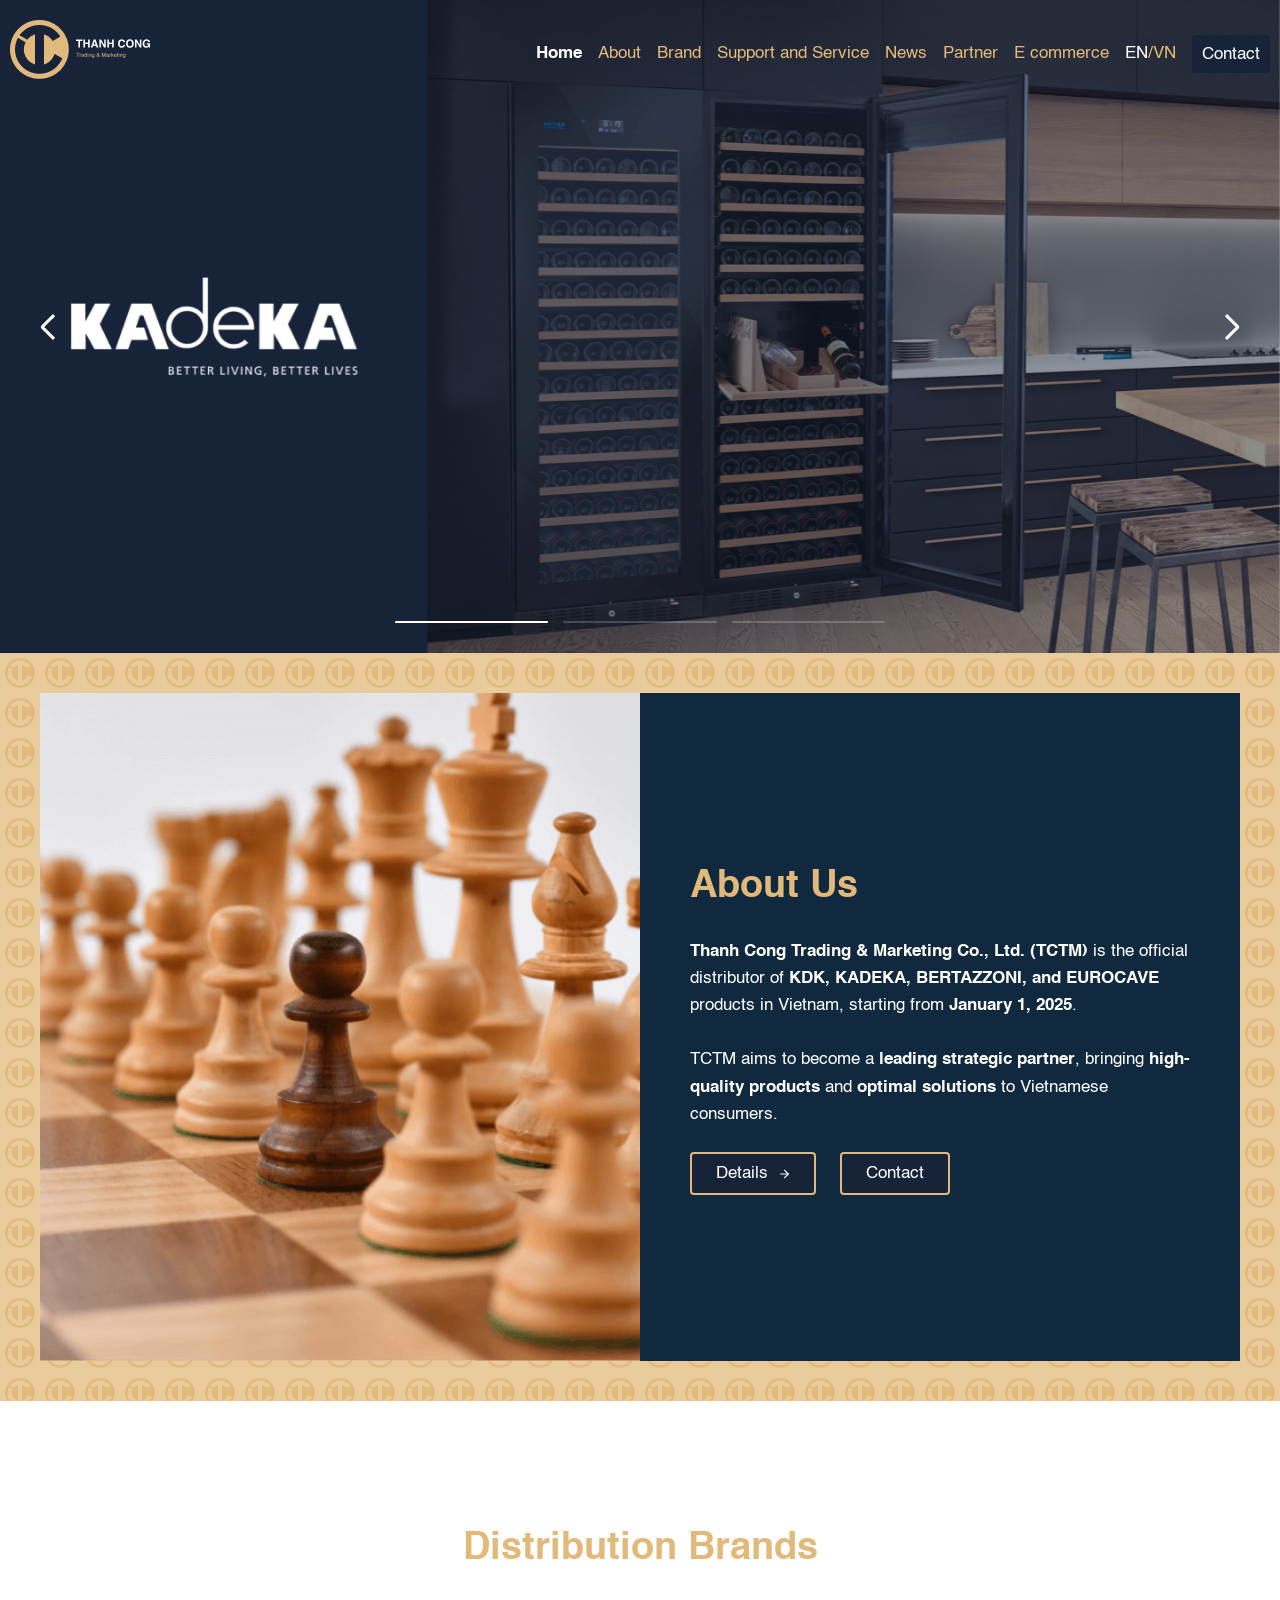
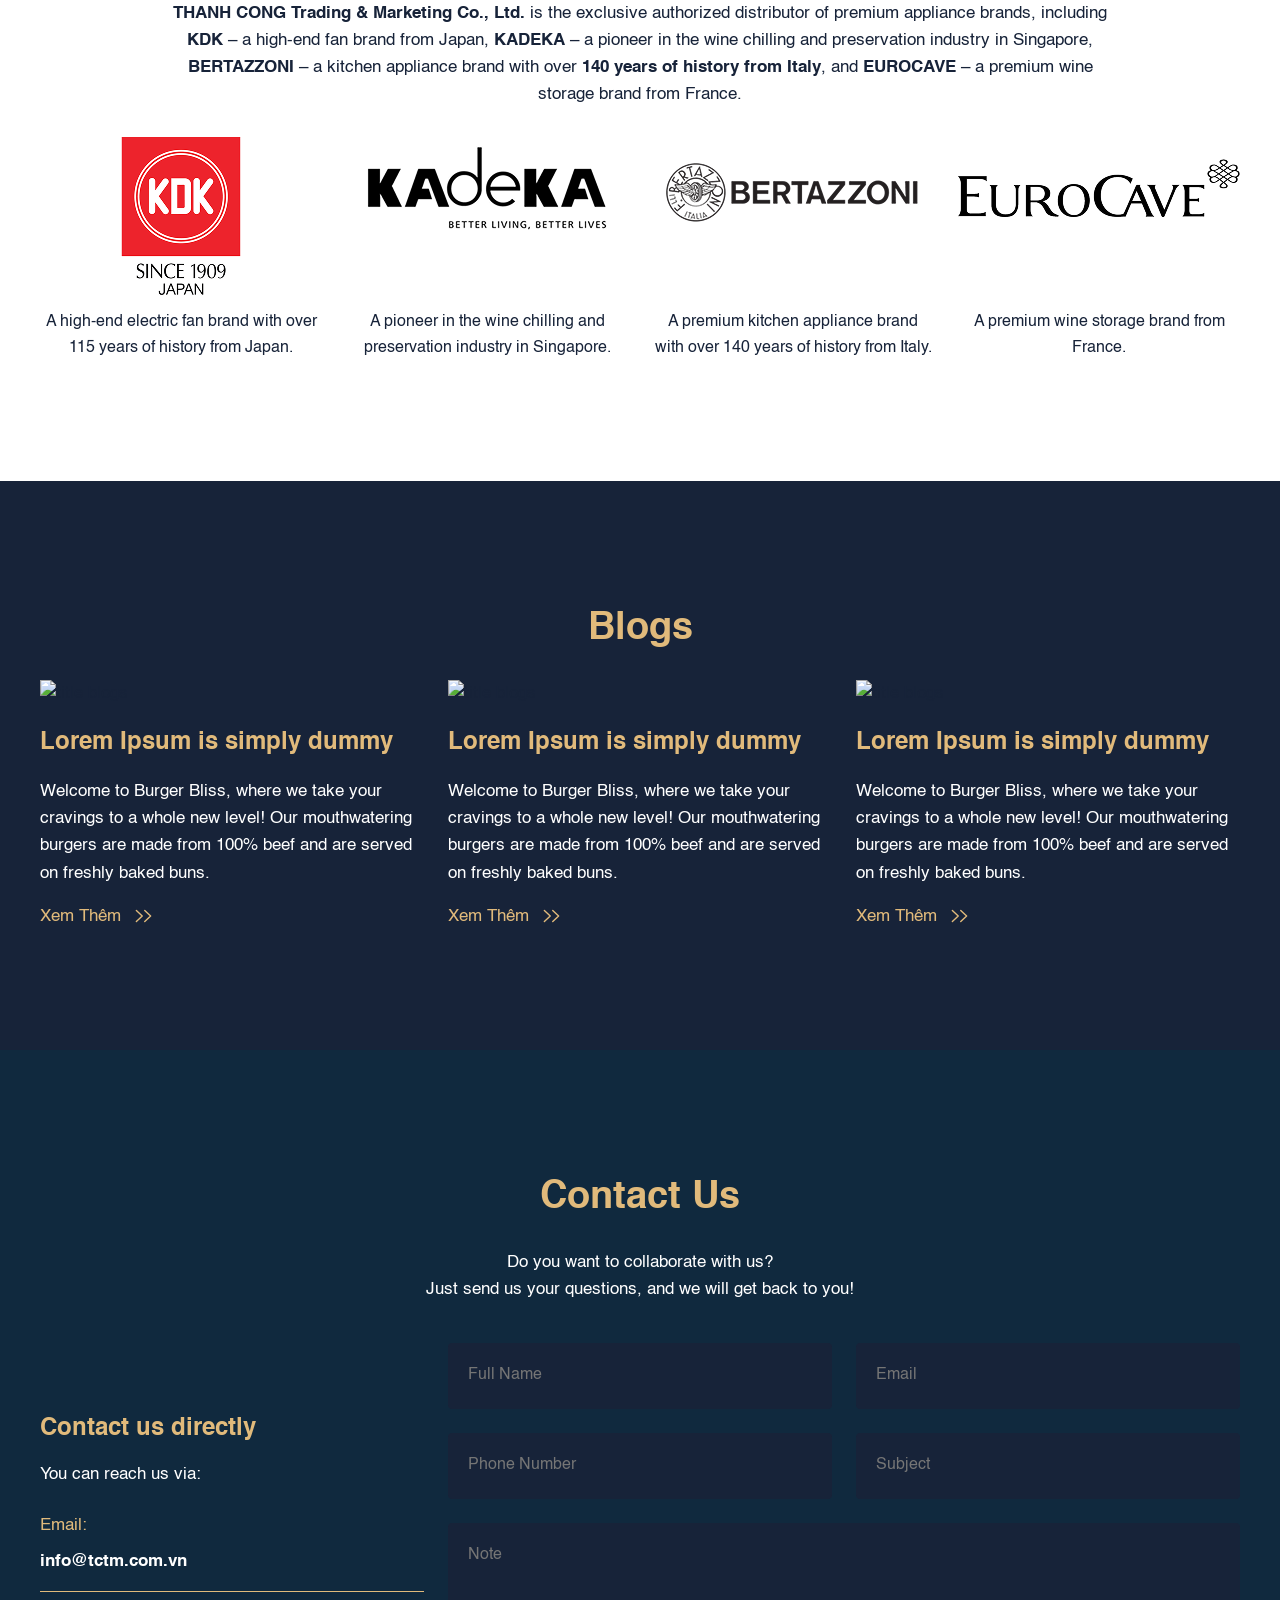
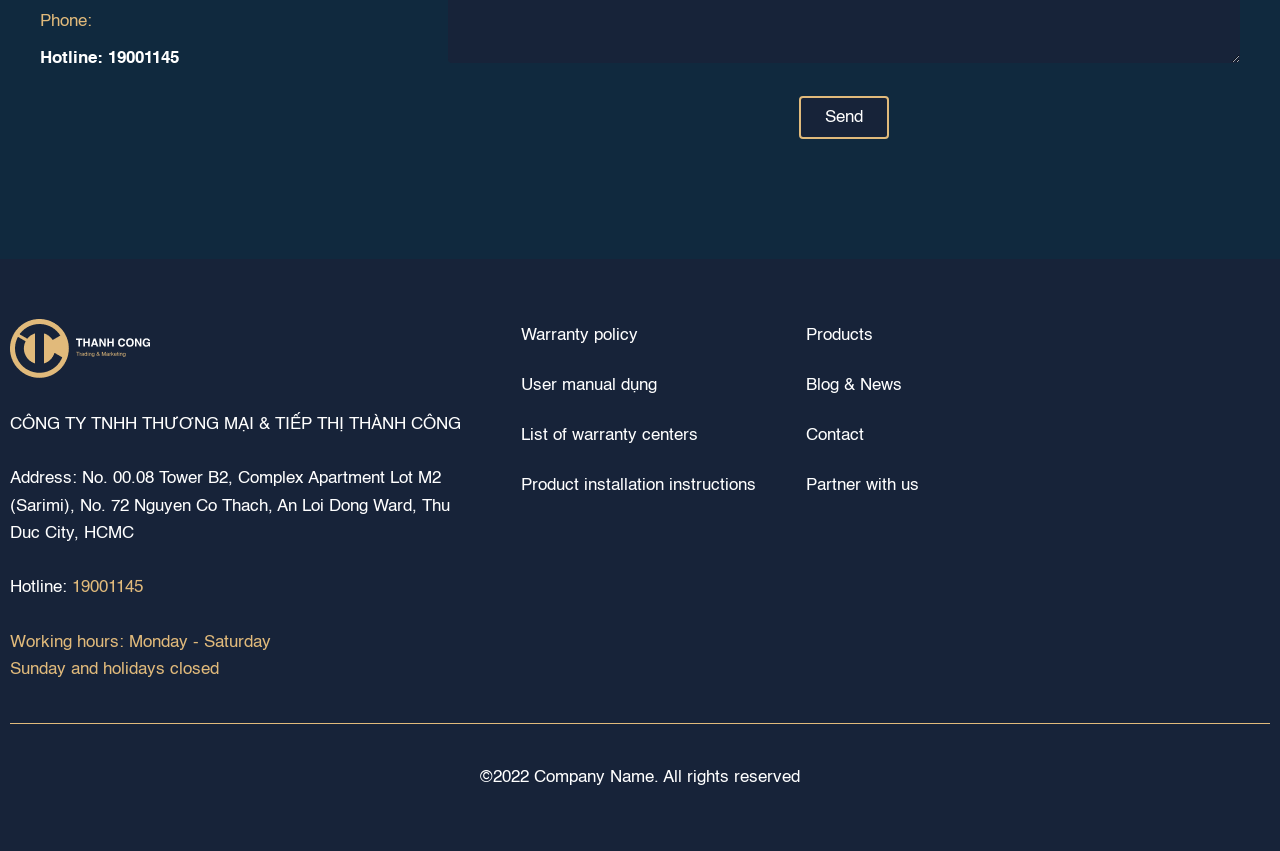
==== en/index.html @ 473795c8 "update html en" ====
<!DOCTYPE html>
<html lang="vi">

<head>
  <meta charset="UTF-8">
  <meta name="viewport" content="width=device-width, initial-scale=1.0">
  <title>Document</title>

  <!-- Favicon -->
  <link rel="apple-touch-icon" sizes="180x180" href="./assets/imgs/favicon/apple-touch-icon.png">
  <link rel="icon" type="image/png" sizes="32x32" href="./assets/imgs/favicon/favicon-32x32.png">
  <link rel="icon" type="image/png" sizes="16x16" href="./assets/imgs/favicon/favicon-16x16.png">
  <link rel="icon" href="./favicon.ico" type="image/x-icon">

  <!-- CSS -->
  <link rel="stylesheet" href="/assets/venders/css/slick.css">
  <link rel="stylesheet" href="/assets/venders/css/slick-theme.css">
  <link rel="stylesheet" href="/assets/css/style.css">
</head>

<body>
  <header class="c-header js-header">
    <div class="c-header__container">
      <div class="c-header__logo">
        <a href="#">
          <img src="/assets/imgs/logo-capital.png" alt="logo capital">
        </a>
      </div>
      <nav class="c-header__nav js-menu-header">

        <ul>
          <li class="active-page"><a href="/en/">Home</a></li>
          <li><a href="/en/about">About</a></li>
          <li><a href="/en/brand">Brand</a></li>
          <li><a href="/en/support-and-service">Support and Service</a></li>
          <li><a href="/en/news">News</a></li>
          <li><a href="/en/partner">Partner</a></li>
          <li><a href="/en/e-commerce">E commerce</a></li>
          <li class="c-header__sub-menu-flag">
            <a href="#" class="c-header__btn03 js-show-menu-flag"><span>EN</span>/VN</a>
            <ul>
              <li>
                <a href="" class="js-hide-menu-flag">
                  <img src="/assets/imgs/flag-vn.jpg" alt="flag Viet Nam">
                  <span>Việt Nam</span>
                </a>
              </li>
              <li>
                <span class="js-hide-menu-flag">
                  <img src="/assets/imgs/flag-en.jpg" alt="flag Viet Nam">
                  <span>English</span>
                </span>
              </li>
            </ul>
          </li>
          <li><a href="/en/contact" class="c-header__btn01">Contact</a></li>
        </ul>
      </nav>
      <a href="#" class="c-header__btn02 js-btn-show-menu">button</a>
    </div>
  </header>

  <main>

    <div class="c-mv">
      <div class="c-mv__slider js-slider-mv">
        <div>
          <a href="https://vn.bertazzoni.com/" target="_blank">
            <picture>
              <source media="(min-width: 768px)" srcset="/assets/imgs/img-mv-01.png">
              <img src="/assets/imgs/img-mv-01-sp.png" alt="img mv 01">
            </picture>
          </a>
        </div>
        <div>
          <a href="https://capitalmktgcomvn990.mbws.vn/" target="_blank">
            <picture>
              <source media="(min-width: 768px)" srcset="/assets/imgs/img-mv-02.png">
              <img src="/assets/imgs/img-mv-02-sp.png" alt="img mv 02">
            </picture>
          </a>
        </div>
        <div>
          <a href="https://capitalmktgcomvn702.mbws.vn/" target="_blank">
            <picture>
              <source media="(min-width: 768px)" srcset="/assets/imgs/img-mv-03.png">
              <img src="/assets/imgs/img-mv-03-sp.png" alt="img mv 03">
            </picture>
          </a>
        </div>
      </div>
    </div>

    <section class="c-about">
      <div class="l-container">
        <div class="c-about__inner">
          <div class="c-about__left">
            <img src="/assets/imgs/img-about-01.png" alt="About Us">
          </div>
          <div class="c-about__right">
            <h1 class="c-title__01">About Us</h1>
            <p class="c-desc__01 c-about__desc">
              <strong>Thanh Cong Trading & Marketing Co., Ltd. (TCTM)</strong> is the official distributor of
              <strong>KDK, KADEKA, BERTAZZONI, and EUROCAVE</strong> products in Vietnam, starting from <strong>January
                1, 2025</strong>.
              <br><br>
              TCTM aims to become a <strong>leading strategic partner</strong>, bringing <strong>high-quality
                products</strong> and <strong>optimal solutions</strong> to Vietnamese consumers.
            </p>
            <div class="c-btn__group01">
              <a href="/en/about" class="c-btn__01 is-icon">Details</a>
              <a href="#contact" class="c-btn__01">Contact</a>
            </div>
          </div>
        </div>
      </div>
    </section>

    <section class="c-partner">
      <div class="l-container">
        <div class="c-text--align-center01">
          <h2 class="c-title__01">Distribution Brands</h2>
          <p class="c-desc__01">
            <strong>THANH CONG Trading & Marketing Co., Ltd.</strong> is the exclusive authorized distributor of premium
            appliance brands, including <strong>KDK</strong> – a high-end fan brand from Japan, <strong>KADEKA</strong>
            – a pioneer in the wine chilling and preservation industry in Singapore, <strong>BERTAZZONI</strong> – a
            kitchen appliance brand with over <strong>140 years of history from Italy</strong>, and
            <strong>EUROCAVE</strong> – a premium wine storage brand from France.
          </p>
        </div>
        <div class="c-partner__inner">
          <div class="c-partner__item">
            <img src="/assets/imgs/logo-kdk.png" alt="logo kdk">
            <h3 class="c-partner__desc-en">A high-end electric fan brand with over 115 years of history from Japan.</h3>
          </div>
          <div class="c-partner__item">
            <img src="/assets/imgs/logo-kadeka.png" alt="logo kadeka">
            <h3 class="c-partner__desc-en">A pioneer in the wine chilling and preservation industry in Singapore.</h3>
          </div>
          <div class="c-partner__item">
            <img src="/assets/imgs/logo-bertazzoni.png" alt="logo bertazzoni">
            <h3 class="c-partner__desc-en">A premium kitchen appliance brand with over 140 years of history from Italy.
            </h3>
          </div>
          <div class="c-partner__item">
            <img src="/assets/imgs/logo-eurocave.png" alt="logo eurocave">
            <h3 class="c-partner__desc-en">A premium wine storage brand from France.</h3>
          </div>
        </div>
      </div>
    </section>

    <section class="c-blogs" id="blogs">
      <div class="l-container">
        <div class="c-text--align-center01">
          <h2 class="c-title__01">Blogs</h2>
        </div>
        <div class="c-blogs__inner">
          <div class="c-blogs__item">
            <div class="c-blogs__img">
              <a href="#">
                <img
                  src="https://fastly.picsum.photos/id/1/5000/3333.jpg?hmac=Asv2DU3rA_5D1xSe22xZK47WEAN0wjWeFOhzd13ujW4"
                  alt="title blogs" loading="lazy">
              </a>
            </div>
            <div class="c-blogs__contents">
              <a href="#">
                <h3 class="c-title__02 c-blogs__title">Lorem Ipsum is simply dummy</h3>
              </a>
              <p class="c-blogs__desc">
                Welcome to Burger Bliss, where we take your cravings to a whole new level! Our mouthwatering burgers are
                made from 100% beef and are served on freshly baked buns.
              </p>
              <a href="#" class="c-blogs__link">Xem Thêm</a>
            </div>
          </div>
          <div class="c-blogs__item">
            <div class="c-blogs__img">
              <a href="#">
                <img
                  src="https://fastly.picsum.photos/id/1/5000/3333.jpg?hmac=Asv2DU3rA_5D1xSe22xZK47WEAN0wjWeFOhzd13ujW4"
                  alt="title blogs" loading="lazy">
              </a>
            </div>
            <div class="c-blogs__contents">
              <a href="#">
                <h3 class="c-title__02 c-blogs__title">Lorem Ipsum is simply dummy</h3>
              </a>
              <p class="c-blogs__desc">
                Welcome to Burger Bliss, where we take your cravings to a whole new level! Our mouthwatering burgers are
                made from 100% beef and are served on freshly baked buns.
              </p>
              <a href="#" class="c-blogs__link">Xem Thêm</a>
            </div>
          </div>
          <div class="c-blogs__item">
            <div class="c-blogs__img">
              <a href="#">
                <img
                  src="https://fastly.picsum.photos/id/1/5000/3333.jpg?hmac=Asv2DU3rA_5D1xSe22xZK47WEAN0wjWeFOhzd13ujW4"
                  alt="title blogs" loading="lazy">
              </a>
            </div>
            <div class="c-blogs__contents">
              <a href="#">
                <h3 class="c-title__02 c-blogs__title">Lorem Ipsum is simply dummy</h3>
              </a>
              <p class="c-blogs__desc">
                Welcome to Burger Bliss, where we take your cravings to a whole new level! Our mouthwatering burgers are
                made from 100% beef and are served on freshly baked buns.
              </p>
              <a href="#" class="c-blogs__link">Xem Thêm</a>
            </div>
          </div>
        </div>
      </div>
    </section>

    <section class="c-contact" id="contact">
      <div class="l-container">
        <div class="c-text--align-center01">
          <h2 class="c-title__01">Contact Us</h2>
          <p class="c-desc__01 c-text__white01">
            Do you want to collaborate with us?<br>
            Just send us your questions, and we will get back to you!
          </p>
        </div>
        <div class="c-contact__inner">
          <div class="c-contact__item">
            <h3 class="c-title__02 c-contact__title02">Contact us directly</h3>
            <p class="c-text__white01">
              You can reach us via:
            </p>
            <div class="c-contact__box01">
              <div class="c-contact__item02">
                <p class="c-contact__title03">Email:</p>
                <p><a href="mailto:info@tctm.com.vn" class="c-contact__link01">info@tctm.com.vn</a></p>
              </div>
              <div class="c-contact__item02">
                <p class="c-contact__title03">Phone:</p>
                <p><a href="tel:19001145" class="c-contact__link01">Hotline: 19001145</a></p>
              </div>
            </div>
          </div>
          <div class="c-contact__item">
            <div class="c-contact__form01">
              <form action="#" method="post">
                <div class="c-contact__group01">
                  <div class="c-contact__box02">
                    <input type="text" name="name" placeholder="Full Name">
                  </div>
                  <div class="c-contact__box02">
                    <input type="email" name="email" placeholder="Email">
                  </div>
                </div>
                <div class="c-contact__group01">
                  <div class="c-contact__box02">
                    <input type="text" name="phone" placeholder="Phone Number">
                  </div>
                  <div class="c-contact__box02">
                    <input type="text" name="title" placeholder="Subject">
                  </div>
                </div>
                <div class="c-contact__box02">
                  <textarea name="message" placeholder="Note"></textarea>
                </div>
                <div class="c-contact__box03">
                  <button type="submit" class="c-btn__01">Send</button>
                </div>
              </form>
            </div>
          </div>
        </div>
      </div>
    </section>

  </main>

  <footer class="c-footer">
    <div class="c-footer__container">
      <div class="c-footer__group01">
        <div class="c-footer__item01">
          <a href="/">
            <img src="/assets/imgs/logo-capital.png" alt="logo capital">
          </a>
          <p class="c-footer__text01">
            CÔNG TY TNHH THƯƠNG MẠI & TIẾP THỊ THÀNH CÔNG<br>
            <br>
            Address: No. 00.08 Tower B2, Complex Apartment Lot M2 (Sarimi), No. 72 Nguyen Co Thach, An Loi Dong Ward,
            Thu Duc City, HCMC<br>
            <br>
            Hotline: <a href="tel:19001145" class="c-text__yellow01">19001145</a><br>
            <br>
            <span class="c-text__yellow01">
              Working hours: Monday - Saturday<br>
              Sunday and holidays closed
            </span>
          </p>
        </div>
        <div class="c-footer__item c-footer__menu">
          <ul>
            <li><a href="/en/#">Warranty policy</a></li>
            <li><a href="/en/#">User manual dụng</a></li>
            <li><a href="/en/#">List of warranty centers</a></li>
            <li><a href="/en/#">Product installation instructions</a></li>
          </ul>
        </div>
        <div class="c-footer__item c-footer__menu">
          <ul>
            <li><a href="/en/product">Products</a></li>
            <li><a href="/en/news">Blog & News</a></li>
            <li><a href="/en/contact">Contact</a></li>
            <li><a href="/en/#">Partner with us</a></li>
          </ul>
        </div>
        <div class="c-footer__item">
          <iframe
            src="https://www.google.com/maps/embed?pb=!1m14!1m8!1m3!1d3919.525718298502!2d106.7242792!3d10.7709886!3m2!1i1024!2i768!4f13.1!3m3!1m2!1s0x317525f607ffc9c5%3A0x397b3d9e65ee1bbe!2sChung%20c%C6%B0%20Sarimi!5e0!3m2!1svi!2s!4v1741539284699!5m2!1svi!2s"
            width="348" height="296" style="border:0;" allowfullscreen="" loading="lazy"
            referrerpolicy="no-referrer-when-downgrade"></iframe>
        </div>
      </div>
      <div class="c-footer__group02">
        ©2022 Company Name. All rights reserved
      </div>
    </div>
  </footer>
  <!-- 
  <div class="c-popup js-popup">
    <div class="c-popup__inner">
      <img class="js-img-popup-01" src="/assets/imgs/img-popup-01.png" alt="img popup">
      <img class="js-img-popup-02" src="/assets/imgs/img-popup-02.png" alt="img popup" style="display: none;">
      <button class="c-popup__close js-btn-close-popup">close</button>
    </div>
    <div class="c-popup__select">
      <div class="c-popup__flag js-popup-show-menu">
        <img class="js-img-popup-01" src="/assets/imgs/flag-vn.jpg" alt="flag vn">
        <img class="js-img-popup-02" src="/assets/imgs/flag-en.jpg" alt="flag en" style="display: none;">
      </div>
      <ul>
        <li>
          <a href="#" data-flag="popup-01" class="js-popup-select-menu">
            <img src="/assets/imgs/flag-vn.jpg" alt="flag vn">
          </a>
        </li>
        <li>
          <a href="#" data-flag="popup-02" class="js-popup-select-menu">
            <img src="/assets/imgs/flag-en.jpg" alt="flag en">
          </a>
        </li>
      </ul>
    </div>
  </div> -->

  <!-- JS -->
  <script src="https://code.jquery.com/jquery-3.7.1.min.js"></script>
  <script src="/assets/venders/js/slick.min.js"></script>
  <script src="/assets/js/main.js"></script>
</body>

</html>
---- assets/css/style.css ----
html{box-sizing:border-box;word-break:normal;tab-size:4}*,::before,::after{background-repeat:no-repeat;box-sizing:inherit}*{padding:0;margin:0}details,main{display:block}a{background-color:transparent;text-decoration:none;transition:opacity .3s ease-in-out;color:inherit}a:hover,a:active{outline-width:0}b,strong{font-weight:bolder}ul,ol{margin-left:20px;margin-bottom:30px}ul li,ol li{line-height:2}input{border-radius:0}[type=search]::-webkit-search-decoration{-webkit-appearance:none}textarea{overflow:auto;resize:vertical}button,input,optgroup,select,textarea{font:inherit}optgroup{font-weight:bold}button{overflow:visible}button,select{text-transform:none}button,input,select,textarea{background-color:transparent;border-style:none}a:focus,button:focus,input:focus,select:focus,textarea:focus{outline-width:0}img{max-width:100%}html{font-family:"Helvetica",sans-serif;font-size:62.5%;font-weight:400;line-height:1.6}body{font-size:1.7rem;color:#172339}@font-face{font-family:"Helvetica";src:url("/assets/fonts/Helvetica.ttf") format("truetype");font-weight:normal;font-style:normal}@font-face{font-family:"Helvetica";src:url("/assets/fonts/Helvetica-Bold.ttf") format("truetype");font-weight:bold;font-style:normal}@font-face{font-family:"Helvetica";src:url("/assets/fonts/Helvetica-BoldOblique.ttf") format("truetype");font-weight:bold;font-style:italic}@font-face{font-family:"Helvetica Compressed";src:url("/assets/fonts/helvetica-compressed.otf") format("opentype");font-weight:normal;font-style:normal}@font-face{font-family:"Helvetica";src:url("/assets/fonts/helvetica-light.ttf") format("truetype");font-weight:300;font-style:normal}@font-face{font-family:"Helvetica";src:url("/assets/fonts/Helvetica-Oblique.ttf") format("truetype");font-weight:normal;font-style:italic}@font-face{font-family:"Helvetica Rounded";src:url("/assets/fonts/helvetica-rounded-bold.otf") format("opentype");font-weight:bold;font-style:normal}.c-title__01{font-family:"Helvetica";font-weight:700;font-size:clamp(2.6rem,3vw,4.8rem);line-height:55px;color:#e1ba7b;text-transform:capitalize;margin-bottom:24px}@media screen and (max-width: 767px){.c-title__01{line-height:1.6}}.c-title__02{font-weight:700;font-size:24px;line-height:1.6}.c-desc__01{font-family:"Helvetica";font-weight:400;font-size:17px;line-height:1.6;margin-bottom:24px}.c-text--align-center01{text-align:center;max-width:940px;margin-inline:auto}.c-text__white01{color:#fff}.c-text__yellow01{color:#e1ba7b}.l-container{width:100%;max-width:1220px;margin-inline:auto;padding:0 10px}.c-header{position:fixed;top:0;left:0;width:100%;z-index:1000}.c-header::before{content:"";position:absolute;inset:0;background-color:transparent;z-index:0}.c-header.is-fixed::before{background-color:#1723392e;backdrop-filter:blur(20px)}.c-header__container{position:relative;display:flex;justify-content:space-between;align-items:center;gap:20px;max-width:1440px;margin-inline:auto;padding:20px 10px}@media screen and (max-width: 767px){.c-header__container{padding:10px}}@media screen and (max-width: 767px){.c-header__nav{position:absolute;top:0;left:0;width:100%;height:100vh;transform:translateX(100%);background-color:#172339;transition:transform .3s ease-in-out}}.c-header__nav.is-active{transform:translateX(0)}.c-header__nav ul{display:flex;align-items:center;gap:16px;list-style:none;margin:0}@media screen and (max-width: 767px){.c-header__nav ul{flex-direction:column;padding:40px 10px;height:100%}}.c-header__nav a{color:#e1ba7b;font-family:"Helvetica",sans-serif;font-size:17px;line-height:1.6;text-decoration:none}.c-header__nav li{position:relative}.c-header__nav li.active-page a{color:#fff;font-weight:700}.c-header__btn01{display:flex;align-items:center;min-height:38px;background-color:#172339;color:#fff !important;border-radius:4px;padding:5px 10px;transition:background-color .3s ease-in-out}.c-header__btn01:hover{background-color:#e1ba7b}@media screen and (max-width: 767px){.c-header__btn01{border:2px solid #e1ba7b;border-radius:4px}}.c-header__btn02{display:none !important;position:relative;font-size:0;display:inline;width:36px;height:36px;background-color:#172339;border-radius:50%}@media screen and (max-width: 767px){.c-header__btn02{display:block !important}}.c-header__btn02::before,.c-header__btn02::after{content:"";position:absolute;width:18px;height:2px;background-color:#fff;top:50%;left:50%;transition:transform .3s ease-in-out}.c-header__btn02::before{top:14px;transform:translate(-50%, -50%)}.c-header__btn02::after{top:22px;transform:translate(-50%, -50%)}.c-header__btn02.is-active{background-color:#e1ba7b}.c-header__btn02.is-active::before{top:50%;transform:translate(-50%, -50%) rotate(45deg)}.c-header__btn02.is-active::after{top:50%;transform:translate(-50%, -50%) rotate(-45deg)}.c-header__btn03 span{color:#fff}@media screen and (max-width: 767px){.c-header__logo{width:100px;height:40px;display:inline-flex}}.c-header__sub-menu-flag a.is-active~ul{visibility:visible;opacity:1}.c-header__sub-menu-flag ul{position:absolute;top:calc(100% + 10px);display:flex;align-items:start;flex-direction:column;min-width:110px;visibility:hidden;opacity:0;transition:visibility .3s ease-in-out,opacity .3s ease-in-out}.c-header__sub-menu-flag ul.is-active{visibility:visible;opacity:1}.c-header__sub-menu-flag ul a,.c-header__sub-menu-flag ul span{display:flex;align-items:center;gap:5px;color:#fff;font-size:14px;cursor:pointer}.c-footer{background-color:#172339;padding-block:60px;color:#fff}@media screen and (max-width: 767px){.c-footer{padding-block:40px}}.c-footer__container{max-width:1340px;margin-inline:auto;padding-inline:10px}.c-footer__group01{display:flex;gap:35px;flex-wrap:wrap;justify-content:space-between}.c-footer__group02{text-align:center;font-weight:400;font-size:17px;line-height:1.6;border-top:1px solid #e1ba7b;padding-top:40px;margin-top:40px}@media screen and (min-width: 1024px){.c-footer__item{max-width:348px}}@media screen and (max-width: 767px){.c-footer__item{width:100%}}.c-footer__item01{width:100%;max-width:460px}.c-footer__item iframe{width:100%;max-width:100%}.c-footer__text01{margin-top:24px}.c-footer__menu ul{margin:0;list-style:none}.c-footer__menu ul li:not(:last-child){margin-bottom:16px}.c-footer__menu a{text-underline-offset:8px;transition:all .3s ease-in-out}.c-footer__menu a:hover{color:#e1ba7b;text-decoration:underline}.c-btn__01{font-weight:400;font-size:17px;line-height:1.6;cursor:pointer;display:inline-flex;align-items:center;gap:10px;background-color:#172339;color:#fff;padding:6px 24px;border:2px solid #e1ba7b;border-radius:4px;transition:background-color .3s ease-in-out,color .3s ease-in-out}.c-btn__01:hover{background-color:#e1ba7b;color:#172339}.c-btn__01.is-icon::after{content:"";display:inline-block;width:12px;height:12px;background:url("/assets/imgs/icon-arrow-02.svg") no-repeat center center/contain;transition:background .3s ease-in-out}.c-btn__01.is-icon:hover::after{background:url("/assets/imgs/icon-arrow-03.svg") no-repeat center center/contain}.c-btn__group01{display:flex;gap:24px;flex-wrap:wrap}.c-mv img{width:100%}.c-mv .slick-slider{margin:0}.c-mv .slick-arrow{z-index:2;width:24px;height:48px;background:url("/assets/imgs/icon-arrow-01.svg") no-repeat center center/contain}.c-mv .slick-arrow::before{content:unset}@media screen and (max-width: 767px){.c-mv .slick-arrow{width:16px;height:40px}}.c-mv .slick-prev{left:36px}@media screen and (max-width: 767px){.c-mv .slick-prev{left:10px}}.c-mv .slick-next{right:36px;transform:translate(0, -50%) rotate(180deg)}@media screen and (max-width: 767px){.c-mv .slick-next{right:10px}}.c-mv .slick-dots{position:absolute;bottom:30px;left:50%;transform:translateX(-50%);display:flex !important;justify-content:center;gap:5px;width:100%;max-width:500px;margin-inline:auto}.c-mv .slick-dots li{width:100%;height:2px;background:rgba(255,255,255,.2);position:relative;overflow:hidden;border-radius:3px}.c-mv .slick-dots li .progress{position:absolute;top:0;left:0;width:100%;height:100%;background:#fff;transform:scaleX(0);transform-origin:0 0}.c-mv .slick-dots li.slick-active .progress{animation:sliderPagination 5s linear .2s forwards}.c-mv .slick-dots li .progress.active{width:100%}.c-mv .slick-dots li button{display:none}@keyframes sliderPagination{100%{transform:scaleX(1);opacity:1}}.c-about{padding-block:40px;background:linear-gradient(0deg, rgba(225, 186, 123, 0.5), rgba(225, 186, 123, 0.5)),url("/assets/imgs/logo-02.png");background-size:40px 40px}@media screen and (max-width: 767px){.c-about{padding:0}}@media screen and (max-width: 767px){.c-about .l-container{padding:0}}.c-about__inner{display:grid;grid-template-columns:1fr 1fr;gap:0}@media screen and (max-width: 767px){.c-about__inner{grid-template-columns:1fr}}@media screen and (max-width: 1023px){.c-about__left{display:inline-flex}}.c-about__left img{height:100%;object-fit:cover}.c-about__right{display:flex;flex-direction:column;justify-content:center;background-color:#10293e;padding:50px}@media screen and (max-width: 1023px){.c-about__right{padding:40px}}@media screen and (max-width: 767px){.c-about__right{padding:20px}}@media screen and (max-width: 767px){.c-about__right .c-btn__01{width:100%;text-align:center;justify-content:center}}.c-about__desc{color:#fff}.c-partner{padding:120px 0}@media screen and (max-width: 1023px){.c-partner{padding:80px 0}}.c-partner__inner{display:grid;grid-template-columns:repeat(4, 1fr);gap:24px}@media screen and (max-width: 1023px){.c-partner__inner{grid-template-columns:repeat(2, 1fr)}}@media screen and (max-width: 767px){.c-partner__inner{grid-template-columns:repeat(2, 1fr)}}.c-partner__item{text-align:center;display:flex;flex-direction:column;align-items:center;text-align:center;gap:10px}.c-partner__desc{margin-top:auto;font-weight:400;font-size:17px;line-height:1.6}.c-partner__desc-en{margin-top:auto;font-weight:400;font-size:16px;line-height:1.6}.c-partner img{width:fit-content}.c-blogs{background-color:#172339;padding:120px 0}@media screen and (max-width: 1023px){.c-blogs{padding:80px 0}}.c-blogs__inner{display:grid;grid-template-columns:1fr 1fr 1fr;gap:24px}@media screen and (max-width: 1023px){.c-blogs__inner{grid-template-columns:1fr 1fr}}@media screen and (max-width: 767px){.c-blogs__inner{grid-template-columns:1fr}}.c-blogs__item:hover img{transform:scale(1.1)}.c-blogs__img{position:relative;overflow:hidden}.c-blogs__img img{transition:transform .3s ease-in-out}.c-blogs__contents{margin-top:16px}.c-blogs__title{color:#e1ba7b;text-underline-offset:8px;transition:all .3s ease-in-out}.c-blogs__title:hover{text-decoration:underline}.c-blogs__desc{color:#fff;font-weight:400;font-size:17px;line-height:1.6;color:#fff;margin-block:16px}.c-blogs__link{display:flex;align-items:center;gap:12px;color:#e1ba7b;font-weight:400;font-size:17px;line-height:1.6}.c-blogs__link:hover::after{transform:translateX(5px)}.c-blogs__link::after{position:relative;content:"";display:inline-flex;width:20px;height:20px;background:url("/assets/imgs/icon-arrow-04.svg") no-repeat center center/contain;transition:transform .3s ease-in-out}.c-contact{background-color:#10293e;padding-block:120px}@media screen and (max-width: 1023px){.c-contact{padding:80px 0}}.c-contact__inner{display:grid;grid-template-columns:384px 1fr;gap:24px;align-items:center;margin-top:40px}@media screen and (max-width: 1023px){.c-contact__inner{grid-template-columns:300px 1fr}}@media screen and (max-width: 767px){.c-contact__inner{grid-template-columns:1fr;gap:32px}}.c-contact__box01{margin-top:24px}.c-contact__box02{margin-bottom:24px}.c-contact__box03{text-align:center}.c-contact__group01{display:grid;grid-template-columns:1fr 1fr;gap:24px}@media screen and (max-width: 767px){.c-contact__group01{grid-template-columns:1fr;gap:0}}.c-contact__item02:not(:last-child){margin-bottom:16px;padding-bottom:16px;border-bottom:1px solid #e1ba7b}.c-contact__title02{color:#e1ba7b;margin-bottom:12px}.c-contact__title03{color:#e1ba7b;margin-bottom:9px}.c-contact__link01{font-weight:700;color:#fff}.c-contact__link01:hover{color:#e1ba7b}.c-contact__form01 input,.c-contact__form01 textarea{width:100%;padding:20px;border-radius:4px;background-color:#172339;color:#fff;font-size:16px;line-height:1.6}.c-contact__form01 textarea{min-height:140px}.c-popup{position:fixed;z-index:99999;inset:0;display:flex;justify-content:center;align-items:center;flex-direction:column;padding:20px 10px}.c-popup::before{content:"";position:absolute;inset:0;background-color:#000;opacity:.4}.c-popup__inner{position:relative;max-width:1200px}.c-popup__close{position:absolute;top:-10px;right:-10px;font-size:0;display:inline;width:36px;height:36px;background-color:#fff;border-radius:50%;cursor:pointer}.c-popup__close::before,.c-popup__close::after{content:"";position:absolute;width:18px;height:2px;background-color:#172339;top:50%;left:50%;transition:transform .3s ease-in-out}.c-popup__close::before{transform:translate(-50%, -50%) rotate(45deg)}.c-popup__close::after{transform:translate(-50%, -50%) rotate(-45deg)}.c-popup__flag{cursor:pointer}.c-popup__flag.is-active~ul{visibility:visible;opacity:1}.c-popup__select{position:relative}.c-popup__select ul{display:flex;flex-direction:column;gap:15px;position:absolute;top:0;left:0;list-style-type:none;margin:0;padding:0;visibility:hidden;opacity:0;transition:opacity .3s ease-in-out,visibility .3s ease-in-out}.c-popup__select ul li,.c-popup__select ul a{display:inline-flex}
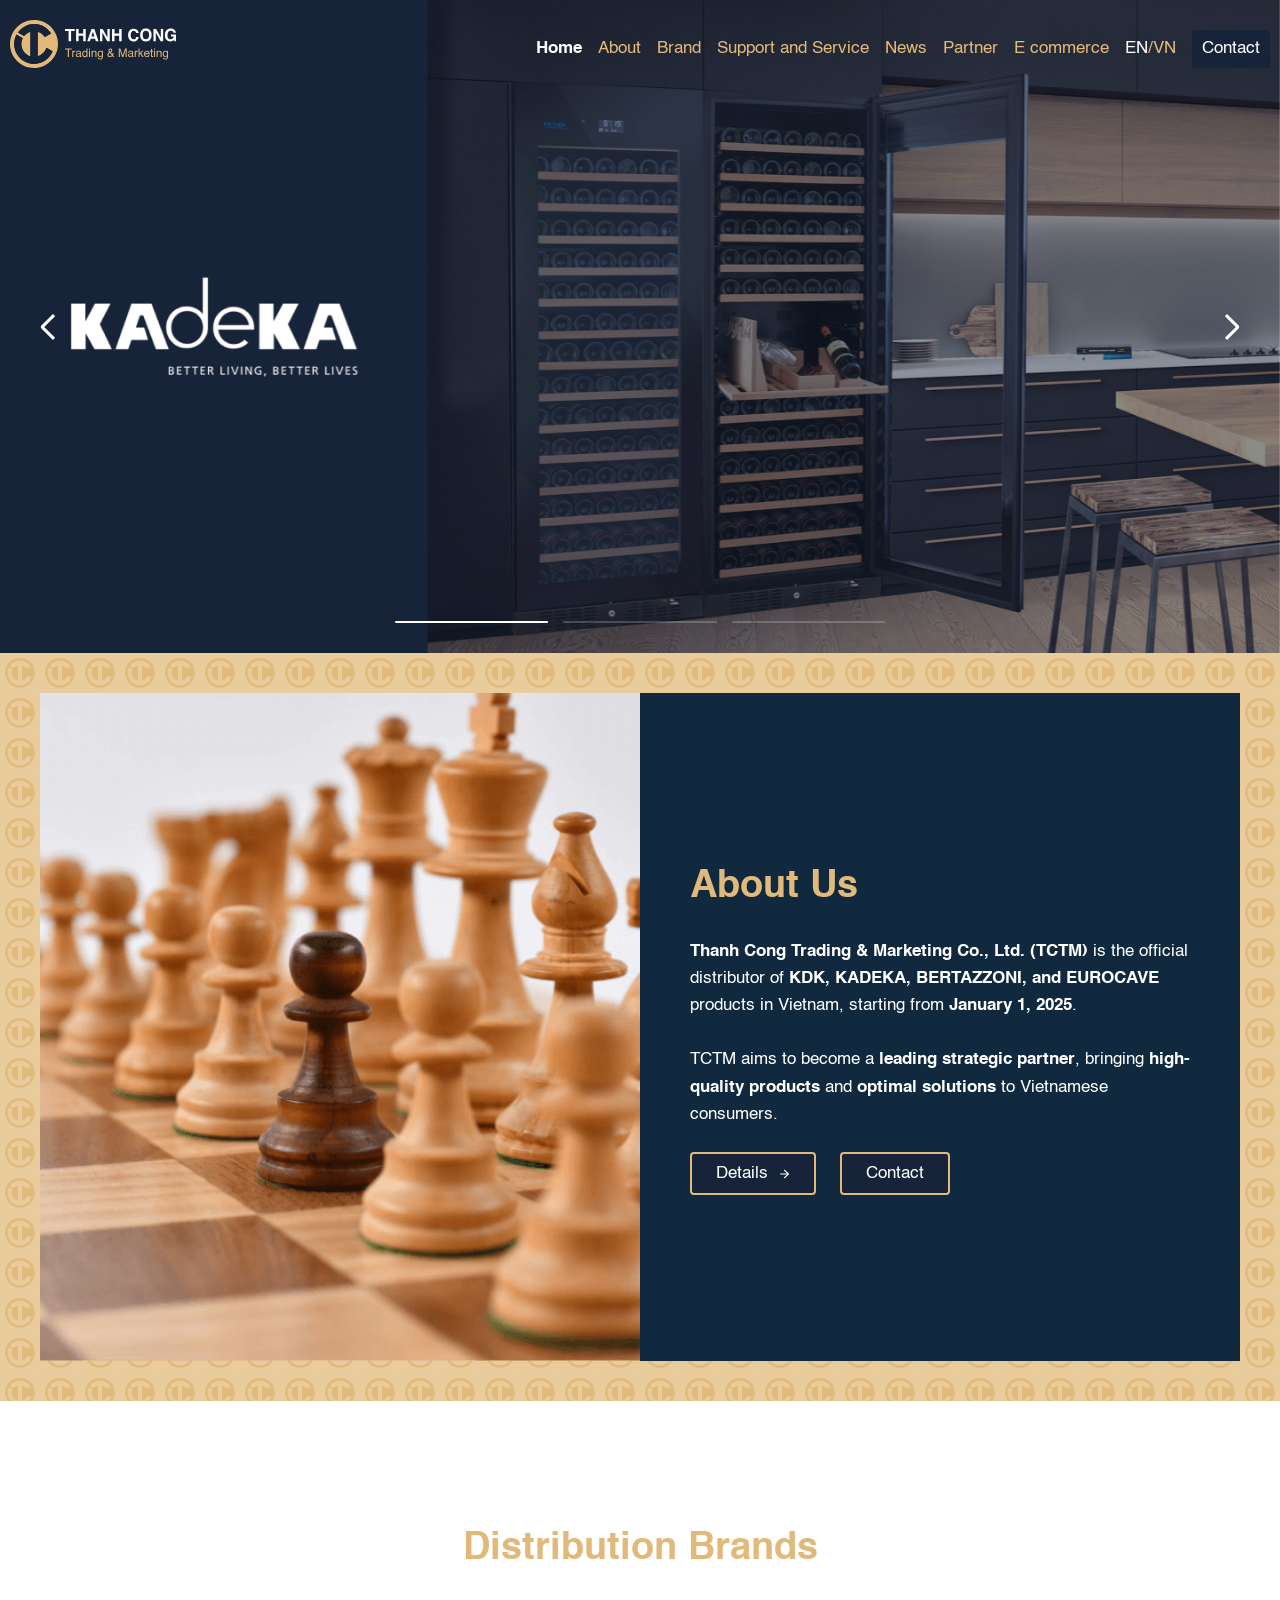
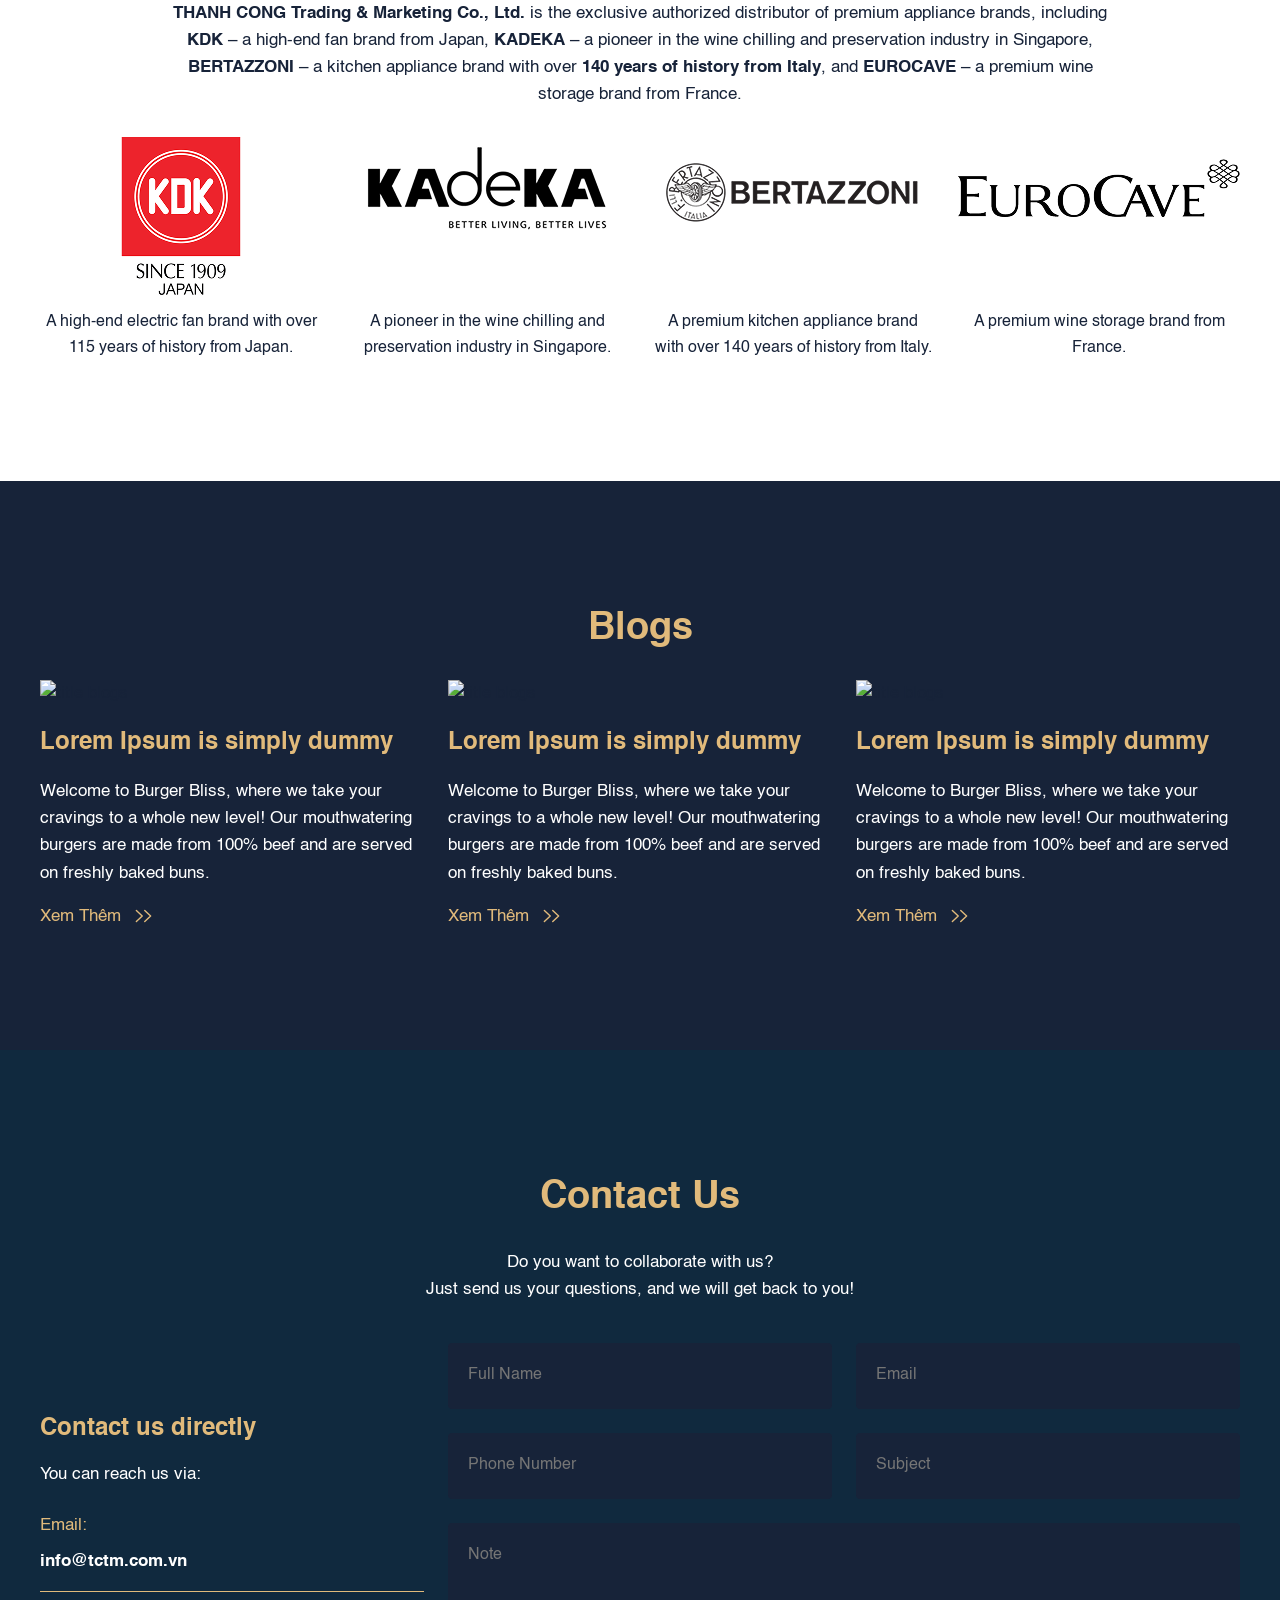
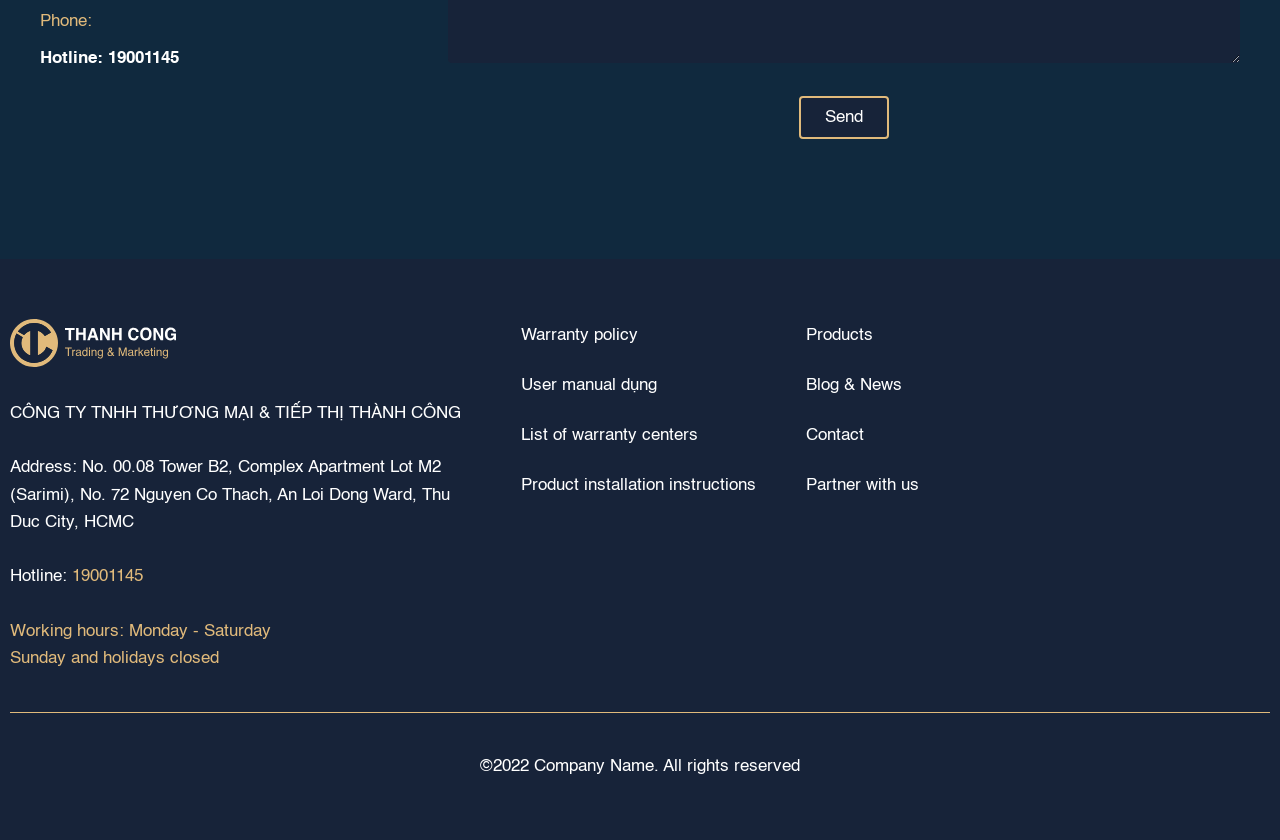
==== commit 640ce1db: "update logo, color banner MV, hidden section blogs" ====
--- a/en/index.html
+++ b/en/index.html
@@ -23,7 +23,7 @@
     <div class="c-header__container">
       <div class="c-header__logo">
         <a href="#">
-          <img src="/assets/imgs/logo-capital.png" alt="logo capital">
+          <img src="/assets/imgs/logo-capital.svg" alt="logo capital">
         </a>
       </div>
       <nav class="c-header__nav js-menu-header">
@@ -282,7 +282,7 @@
       <div class="c-footer__group01">
         <div class="c-footer__item01">
           <a href="/">
-            <img src="/assets/imgs/logo-capital.png" alt="logo capital">
+            <img src="/assets/imgs/logo-capital.svg" alt="logo capital">
           </a>
           <p class="c-footer__text01">
             CÔNG TY TNHH THƯƠNG MẠI & TIẾP THỊ THÀNH CÔNG<br>
--- a/assets/css/style.css
+++ b/assets/css/style.css
@@ -1 +1 @@
-html{box-sizing:border-box;word-break:normal;tab-size:4}*,::before,::after{background-repeat:no-repeat;box-sizing:inherit}*{padding:0;margin:0}details,main{display:block}a{background-color:transparent;text-decoration:none;transition:opacity .3s ease-in-out;color:inherit}a:hover,a:active{outline-width:0}b,strong{font-weight:bolder}ul,ol{margin-left:20px;margin-bottom:30px}ul li,ol li{line-height:2}input{border-radius:0}[type=search]::-webkit-search-decoration{-webkit-appearance:none}textarea{overflow:auto;resize:vertical}button,input,optgroup,select,textarea{font:inherit}optgroup{font-weight:bold}button{overflow:visible}button,select{text-transform:none}button,input,select,textarea{background-color:transparent;border-style:none}a:focus,button:focus,input:focus,select:focus,textarea:focus{outline-width:0}img{max-width:100%}html{font-family:"Helvetica",sans-serif;font-size:62.5%;font-weight:400;line-height:1.6}body{font-size:1.7rem;color:#172339}@font-face{font-family:"Helvetica";src:url("/assets/fonts/Helvetica.ttf") format("truetype");font-weight:normal;font-style:normal}@font-face{font-family:"Helvetica";src:url("/assets/fonts/Helvetica-Bold.ttf") format("truetype");font-weight:bold;font-style:normal}@font-face{font-family:"Helvetica";src:url("/assets/fonts/Helvetica-BoldOblique.ttf") format("truetype");font-weight:bold;font-style:italic}@font-face{font-family:"Helvetica Compressed";src:url("/assets/fonts/helvetica-compressed.otf") format("opentype");font-weight:normal;font-style:normal}@font-face{font-family:"Helvetica";src:url("/assets/fonts/helvetica-light.ttf") format("truetype");font-weight:300;font-style:normal}@font-face{font-family:"Helvetica";src:url("/assets/fonts/Helvetica-Oblique.ttf") format("truetype");font-weight:normal;font-style:italic}@font-face{font-family:"Helvetica Rounded";src:url("/assets/fonts/helvetica-rounded-bold.otf") format("opentype");font-weight:bold;font-style:normal}.c-title__01{font-family:"Helvetica";font-weight:700;font-size:clamp(2.6rem,3vw,4.8rem);line-height:55px;color:#e1ba7b;text-transform:capitalize;margin-bottom:24px}@media screen and (max-width: 767px){.c-title__01{line-height:1.6}}.c-title__02{font-weight:700;font-size:24px;line-height:1.6}.c-desc__01{font-family:"Helvetica";font-weight:400;font-size:17px;line-height:1.6;margin-bottom:24px}.c-text--align-center01{text-align:center;max-width:940px;margin-inline:auto}.c-text__white01{color:#fff}.c-text__yellow01{color:#e1ba7b}.l-container{width:100%;max-width:1220px;margin-inline:auto;padding:0 10px}.c-header{position:fixed;top:0;left:0;width:100%;z-index:1000}.c-header::before{content:"";position:absolute;inset:0;background-color:transparent;z-index:0}.c-header.is-fixed::before{background-color:#1723392e;backdrop-filter:blur(20px)}.c-header__container{position:relative;display:flex;justify-content:space-between;align-items:center;gap:20px;max-width:1440px;margin-inline:auto;padding:20px 10px}@media screen and (max-width: 767px){.c-header__container{padding:10px}}@media screen and (max-width: 767px){.c-header__nav{position:absolute;top:0;left:0;width:100%;height:100vh;transform:translateX(100%);background-color:#172339;transition:transform .3s ease-in-out}}.c-header__nav.is-active{transform:translateX(0)}.c-header__nav ul{display:flex;align-items:center;gap:16px;list-style:none;margin:0}@media screen and (max-width: 767px){.c-header__nav ul{flex-direction:column;padding:40px 10px;height:100%}}.c-header__nav a{color:#e1ba7b;font-family:"Helvetica",sans-serif;font-size:17px;line-height:1.6;text-decoration:none}.c-header__nav li{position:relative}.c-header__nav li.active-page a{color:#fff;font-weight:700}.c-header__btn01{display:flex;align-items:center;min-height:38px;background-color:#172339;color:#fff !important;border-radius:4px;padding:5px 10px;transition:background-color .3s ease-in-out}.c-header__btn01:hover{background-color:#e1ba7b}@media screen and (max-width: 767px){.c-header__btn01{border:2px solid #e1ba7b;border-radius:4px}}.c-header__btn02{display:none !important;position:relative;font-size:0;display:inline;width:36px;height:36px;background-color:#172339;border-radius:50%}@media screen and (max-width: 767px){.c-header__btn02{display:block !important}}.c-header__btn02::before,.c-header__btn02::after{content:"";position:absolute;width:18px;height:2px;background-color:#fff;top:50%;left:50%;transition:transform .3s ease-in-out}.c-header__btn02::before{top:14px;transform:translate(-50%, -50%)}.c-header__btn02::after{top:22px;transform:translate(-50%, -50%)}.c-header__btn02.is-active{background-color:#e1ba7b}.c-header__btn02.is-active::before{top:50%;transform:translate(-50%, -50%) rotate(45deg)}.c-header__btn02.is-active::after{top:50%;transform:translate(-50%, -50%) rotate(-45deg)}.c-header__btn03 span{color:#fff}@media screen and (max-width: 767px){.c-header__logo{width:100px;height:40px;display:inline-flex}}.c-header__sub-menu-flag a.is-active~ul{visibility:visible;opacity:1}.c-header__sub-menu-flag ul{position:absolute;top:calc(100% + 10px);display:flex;align-items:start;flex-direction:column;min-width:110px;visibility:hidden;opacity:0;transition:visibility .3s ease-in-out,opacity .3s ease-in-out}.c-header__sub-menu-flag ul.is-active{visibility:visible;opacity:1}.c-header__sub-menu-flag ul a,.c-header__sub-menu-flag ul span{display:flex;align-items:center;gap:5px;color:#fff;font-size:14px;cursor:pointer}.c-footer{background-color:#172339;padding-block:60px;color:#fff}@media screen and (max-width: 767px){.c-footer{padding-block:40px}}.c-footer__container{max-width:1340px;margin-inline:auto;padding-inline:10px}.c-footer__group01{display:flex;gap:35px;flex-wrap:wrap;justify-content:space-between}.c-footer__group02{text-align:center;font-weight:400;font-size:17px;line-height:1.6;border-top:1px solid #e1ba7b;padding-top:40px;margin-top:40px}@media screen and (min-width: 1024px){.c-footer__item{max-width:348px}}@media screen and (max-width: 767px){.c-footer__item{width:100%}}.c-footer__item01{width:100%;max-width:460px}.c-footer__item iframe{width:100%;max-width:100%}.c-footer__text01{margin-top:24px}.c-footer__menu ul{margin:0;list-style:none}.c-footer__menu ul li:not(:last-child){margin-bottom:16px}.c-footer__menu a{text-underline-offset:8px;transition:all .3s ease-in-out}.c-footer__menu a:hover{color:#e1ba7b;text-decoration:underline}.c-btn__01{font-weight:400;font-size:17px;line-height:1.6;cursor:pointer;display:inline-flex;align-items:center;gap:10px;background-color:#172339;color:#fff;padding:6px 24px;border:2px solid #e1ba7b;border-radius:4px;transition:background-color .3s ease-in-out,color .3s ease-in-out}.c-btn__01:hover{background-color:#e1ba7b;color:#172339}.c-btn__01.is-icon::after{content:"";display:inline-block;width:12px;height:12px;background:url("/assets/imgs/icon-arrow-02.svg") no-repeat center center/contain;transition:background .3s ease-in-out}.c-btn__01.is-icon:hover::after{background:url("/assets/imgs/icon-arrow-03.svg") no-repeat center center/contain}.c-btn__group01{display:flex;gap:24px;flex-wrap:wrap}.c-mv img{width:100%}.c-mv .slick-slider{margin:0}.c-mv .slick-arrow{z-index:2;width:24px;height:48px;background:url("/assets/imgs/icon-arrow-01.svg") no-repeat center center/contain}.c-mv .slick-arrow::before{content:unset}@media screen and (max-width: 767px){.c-mv .slick-arrow{width:16px;height:40px}}.c-mv .slick-prev{left:36px}@media screen and (max-width: 767px){.c-mv .slick-prev{left:10px}}.c-mv .slick-next{right:36px;transform:translate(0, -50%) rotate(180deg)}@media screen and (max-width: 767px){.c-mv .slick-next{right:10px}}.c-mv .slick-dots{position:absolute;bottom:30px;left:50%;transform:translateX(-50%);display:flex !important;justify-content:center;gap:5px;width:100%;max-width:500px;margin-inline:auto}.c-mv .slick-dots li{width:100%;height:2px;background:rgba(255,255,255,.2);position:relative;overflow:hidden;border-radius:3px}.c-mv .slick-dots li .progress{position:absolute;top:0;left:0;width:100%;height:100%;background:#fff;transform:scaleX(0);transform-origin:0 0}.c-mv .slick-dots li.slick-active .progress{animation:sliderPagination 5s linear .2s forwards}.c-mv .slick-dots li .progress.active{width:100%}.c-mv .slick-dots li button{display:none}@keyframes sliderPagination{100%{transform:scaleX(1);opacity:1}}.c-about{padding-block:40px;background:linear-gradient(0deg, rgba(225, 186, 123, 0.5), rgba(225, 186, 123, 0.5)),url("/assets/imgs/logo-02.png");background-size:40px 40px}@media screen and (max-width: 767px){.c-about{padding:0}}@media screen and (max-width: 767px){.c-about .l-container{padding:0}}.c-about__inner{display:grid;grid-template-columns:1fr 1fr;gap:0}@media screen and (max-width: 767px){.c-about__inner{grid-template-columns:1fr}}@media screen and (max-width: 1023px){.c-about__left{display:inline-flex}}.c-about__left img{height:100%;object-fit:cover}.c-about__right{display:flex;flex-direction:column;justify-content:center;background-color:#10293e;padding:50px}@media screen and (max-width: 1023px){.c-about__right{padding:40px}}@media screen and (max-width: 767px){.c-about__right{padding:20px}}@media screen and (max-width: 767px){.c-about__right .c-btn__01{width:100%;text-align:center;justify-content:center}}.c-about__desc{color:#fff}.c-partner{padding:120px 0}@media screen and (max-width: 1023px){.c-partner{padding:80px 0}}.c-partner__inner{display:grid;grid-template-columns:repeat(4, 1fr);gap:24px}@media screen and (max-width: 1023px){.c-partner__inner{grid-template-columns:repeat(2, 1fr)}}@media screen and (max-width: 767px){.c-partner__inner{grid-template-columns:repeat(2, 1fr)}}.c-partner__item{text-align:center;display:flex;flex-direction:column;align-items:center;text-align:center;gap:10px}.c-partner__desc{margin-top:auto;font-weight:400;font-size:17px;line-height:1.6}.c-partner__desc-en{margin-top:auto;font-weight:400;font-size:16px;line-height:1.6}.c-partner img{width:fit-content}.c-blogs{background-color:#172339;padding:120px 0}@media screen and (max-width: 1023px){.c-blogs{padding:80px 0}}.c-blogs__inner{display:grid;grid-template-columns:1fr 1fr 1fr;gap:24px}@media screen and (max-width: 1023px){.c-blogs__inner{grid-template-columns:1fr 1fr}}@media screen and (max-width: 767px){.c-blogs__inner{grid-template-columns:1fr}}.c-blogs__item:hover img{transform:scale(1.1)}.c-blogs__img{position:relative;overflow:hidden}.c-blogs__img img{transition:transform .3s ease-in-out}.c-blogs__contents{margin-top:16px}.c-blogs__title{color:#e1ba7b;text-underline-offset:8px;transition:all .3s ease-in-out}.c-blogs__title:hover{text-decoration:underline}.c-blogs__desc{color:#fff;font-weight:400;font-size:17px;line-height:1.6;color:#fff;margin-block:16px}.c-blogs__link{display:flex;align-items:center;gap:12px;color:#e1ba7b;font-weight:400;font-size:17px;line-height:1.6}.c-blogs__link:hover::after{transform:translateX(5px)}.c-blogs__link::after{position:relative;content:"";display:inline-flex;width:20px;height:20px;background:url("/assets/imgs/icon-arrow-04.svg") no-repeat center center/contain;transition:transform .3s ease-in-out}.c-contact{background-color:#10293e;padding-block:120px}@media screen and (max-width: 1023px){.c-contact{padding:80px 0}}.c-contact__inner{display:grid;grid-template-columns:384px 1fr;gap:24px;align-items:center;margin-top:40px}@media screen and (max-width: 1023px){.c-contact__inner{grid-template-columns:300px 1fr}}@media screen and (max-width: 767px){.c-contact__inner{grid-template-columns:1fr;gap:32px}}.c-contact__box01{margin-top:24px}.c-contact__box02{margin-bottom:24px}.c-contact__box03{text-align:center}.c-contact__group01{display:grid;grid-template-columns:1fr 1fr;gap:24px}@media screen and (max-width: 767px){.c-contact__group01{grid-template-columns:1fr;gap:0}}.c-contact__item02:not(:last-child){margin-bottom:16px;padding-bottom:16px;border-bottom:1px solid #e1ba7b}.c-contact__title02{color:#e1ba7b;margin-bottom:12px}.c-contact__title03{color:#e1ba7b;margin-bottom:9px}.c-contact__link01{font-weight:700;color:#fff}.c-contact__link01:hover{color:#e1ba7b}.c-contact__form01 input,.c-contact__form01 textarea{width:100%;padding:20px;border-radius:4px;background-color:#172339;color:#fff;font-size:16px;line-height:1.6}.c-contact__form01 textarea{min-height:140px}.c-popup{position:fixed;z-index:99999;inset:0;display:flex;justify-content:center;align-items:center;flex-direction:column;padding:20px 10px}.c-popup::before{content:"";position:absolute;inset:0;background-color:#000;opacity:.4}.c-popup__inner{position:relative;max-width:1200px}.c-popup__close{position:absolute;top:-10px;right:-10px;font-size:0;display:inline;width:36px;height:36px;background-color:#fff;border-radius:50%;cursor:pointer}.c-popup__close::before,.c-popup__close::after{content:"";position:absolute;width:18px;height:2px;background-color:#172339;top:50%;left:50%;transition:transform .3s ease-in-out}.c-popup__close::before{transform:translate(-50%, -50%) rotate(45deg)}.c-popup__close::after{transform:translate(-50%, -50%) rotate(-45deg)}.c-popup__flag{cursor:pointer}.c-popup__flag.is-active~ul{visibility:visible;opacity:1}.c-popup__select{position:relative}.c-popup__select ul{display:flex;flex-direction:column;gap:15px;position:absolute;top:0;left:0;list-style-type:none;margin:0;padding:0;visibility:hidden;opacity:0;transition:opacity .3s ease-in-out,visibility .3s ease-in-out}.c-popup__select ul li,.c-popup__select ul a{display:inline-flex}
+html{box-sizing:border-box;word-break:normal;tab-size:4}*,::before,::after{background-repeat:no-repeat;box-sizing:inherit}*{padding:0;margin:0}details,main{display:block}a{background-color:transparent;text-decoration:none;transition:opacity .3s ease-in-out;color:inherit}a:hover,a:active{outline-width:0}b,strong{font-weight:bolder}ul,ol{margin-left:20px;margin-bottom:30px}ul li,ol li{line-height:2}input{border-radius:0}[type=search]::-webkit-search-decoration{-webkit-appearance:none}textarea{overflow:auto;resize:vertical}button,input,optgroup,select,textarea{font:inherit}optgroup{font-weight:bold}button{overflow:visible}button,select{text-transform:none}button,input,select,textarea{background-color:transparent;border-style:none}a:focus,button:focus,input:focus,select:focus,textarea:focus{outline-width:0}img{max-width:100%}html{font-family:"Helvetica",sans-serif;font-size:62.5%;font-weight:400;line-height:1.6}body{font-size:1.7rem;color:#172339}@font-face{font-family:"Helvetica";src:url("/assets/fonts/Helvetica.ttf") format("truetype");font-weight:normal;font-style:normal}@font-face{font-family:"Helvetica";src:url("/assets/fonts/Helvetica-Bold.ttf") format("truetype");font-weight:bold;font-style:normal}@font-face{font-family:"Helvetica";src:url("/assets/fonts/Helvetica-BoldOblique.ttf") format("truetype");font-weight:bold;font-style:italic}@font-face{font-family:"Helvetica Compressed";src:url("/assets/fonts/helvetica-compressed.otf") format("opentype");font-weight:normal;font-style:normal}@font-face{font-family:"Helvetica";src:url("/assets/fonts/helvetica-light.ttf") format("truetype");font-weight:300;font-style:normal}@font-face{font-family:"Helvetica";src:url("/assets/fonts/Helvetica-Oblique.ttf") format("truetype");font-weight:normal;font-style:italic}@font-face{font-family:"Helvetica Rounded";src:url("/assets/fonts/helvetica-rounded-bold.otf") format("opentype");font-weight:bold;font-style:normal}.c-title__01{font-family:"Helvetica";font-weight:700;font-size:clamp(2.6rem,3vw,4.8rem);line-height:55px;color:#e1ba7b;text-transform:capitalize;margin-bottom:24px}@media screen and (max-width: 767px){.c-title__01{line-height:1.6}}.c-title__02{font-weight:700;font-size:24px;line-height:1.6}.c-desc__01{font-family:"Helvetica";font-weight:400;font-size:17px;line-height:1.6;margin-bottom:24px}.c-text--align-center01{text-align:center;max-width:940px;margin-inline:auto}.c-text__white01{color:#fff}.c-text__yellow01{color:#e1ba7b}.l-container{width:100%;max-width:1220px;margin-inline:auto;padding:0 10px}.u-d-none{display:none}.c-header{position:fixed;top:0;left:0;width:100%;z-index:1000}.c-header::before{content:"";position:absolute;inset:0;background-color:transparent;z-index:0}.c-header.is-fixed::before{background-color:#1723392e;backdrop-filter:blur(20px)}.c-header__container{position:relative;display:flex;justify-content:space-between;align-items:center;gap:20px;max-width:1440px;margin-inline:auto;padding:20px 10px}@media screen and (max-width: 767px){.c-header__container{padding:10px}}@media screen and (max-width: 767px){.c-header__nav{position:absolute;top:0;left:0;width:100%;height:100vh;transform:translateX(100%);background-color:#172339;transition:transform .3s ease-in-out}}.c-header__nav.is-active{transform:translateX(0)}.c-header__nav ul{display:flex;align-items:center;gap:16px;list-style:none;margin:0}@media screen and (max-width: 767px){.c-header__nav ul{flex-direction:column;padding:40px 10px;height:100%}}.c-header__nav a{color:#e1ba7b;font-family:"Helvetica",sans-serif;font-size:17px;line-height:1.6;text-decoration:none}.c-header__nav li{position:relative}.c-header__nav li.active-page a{color:#fff;font-weight:700}.c-header__btn01{display:flex;align-items:center;min-height:38px;background-color:#172339;color:#fff !important;border-radius:4px;padding:5px 10px;transition:background-color .3s ease-in-out}.c-header__btn01:hover{background-color:#e1ba7b}@media screen and (max-width: 767px){.c-header__btn01{border:2px solid #e1ba7b;border-radius:4px}}.c-header__btn02{display:none !important;position:relative;font-size:0;display:inline;width:36px;height:36px;background-color:#172339;border-radius:50%}@media screen and (max-width: 767px){.c-header__btn02{display:block !important}}.c-header__btn02::before,.c-header__btn02::after{content:"";position:absolute;width:18px;height:2px;background-color:#fff;top:50%;left:50%;transition:transform .3s ease-in-out}.c-header__btn02::before{top:14px;transform:translate(-50%, -50%)}.c-header__btn02::after{top:22px;transform:translate(-50%, -50%)}.c-header__btn02.is-active{background-color:#e1ba7b}.c-header__btn02.is-active::before{top:50%;transform:translate(-50%, -50%) rotate(45deg)}.c-header__btn02.is-active::after{top:50%;transform:translate(-50%, -50%) rotate(-45deg)}.c-header__btn03 span{color:#fff}@media screen and (max-width: 767px){.c-header__logo{width:100px;height:40px;display:inline-flex}}@media screen and (max-width: 767px){.c-header__sub-menu-flag{text-align:center}}.c-header__sub-menu-flag a.is-active~ul{visibility:visible;opacity:1}@media screen and (max-width: 767px){.c-header__sub-menu-flag a.is-active~ul{display:flex}}.c-header__sub-menu-flag ul{position:absolute;top:calc(100% + 10px);display:flex;align-items:start;flex-direction:column;min-width:110px;visibility:hidden;opacity:0;transition:visibility .3s ease-in-out,opacity .3s ease-in-out}@media screen and (max-width: 767px){.c-header__sub-menu-flag ul{position:relative;top:auto;left:auto;display:none;visibility:visible;opacity:1;padding:20px 0;align-items:center}}.c-header__sub-menu-flag ul a,.c-header__sub-menu-flag ul span{display:flex;align-items:center;gap:5px;color:#fff;font-size:14px;cursor:pointer}@media screen and (max-width: 767px){.c-header__sub-menu-flag ul a,.c-header__sub-menu-flag ul span{justify-items:center}}.c-footer{background-color:#172339;padding-block:60px;color:#fff}@media screen and (max-width: 767px){.c-footer{padding-block:40px}}.c-footer__container{max-width:1340px;margin-inline:auto;padding-inline:10px}.c-footer__group01{display:flex;gap:35px;flex-wrap:wrap;justify-content:space-between}.c-footer__group02{text-align:center;font-weight:400;font-size:17px;line-height:1.6;border-top:1px solid #e1ba7b;padding-top:40px;margin-top:40px}@media screen and (min-width: 1024px){.c-footer__item{max-width:348px}}@media screen and (max-width: 767px){.c-footer__item{width:100%}}.c-footer__item01{width:100%;max-width:460px}.c-footer__item iframe{width:100%;max-width:100%}.c-footer__text01{margin-top:24px}.c-footer__menu ul{margin:0;list-style:none}.c-footer__menu ul li:not(:last-child){margin-bottom:16px}.c-footer__menu a{text-underline-offset:8px;transition:all .3s ease-in-out}.c-footer__menu a:hover{color:#e1ba7b;text-decoration:underline}.p-about__misson{background-color:#172339;color:#fff;padding-block:90px}.p-about__misson--list{display:grid;grid-template-columns:repeat(3, 271px);justify-content:space-between;margin-top:60px}@media screen and (max-width: 1023px){.p-about__misson--list{grid-template-columns:repeat(3, 1fr);gap:20px}}@media screen and (max-width: 767px){.p-about__misson--list{grid-template-columns:271px;justify-content:center;gap:40px}}.p-about__misson--item{position:relative;text-align:center}@media screen and (min-width: 1220px){.p-about__misson--item:not(:last-child)::before{position:absolute;top:10px;left:calc(100% - 30px);content:"";width:252px;height:59px;background:url("/assets/imgs/icon-line-01.svg") no-repeat top left/contain}}.p-about__misson--sub-title{font-weight:700;font-size:20px;line-height:1.6;margin:18px 0}.p-about__misson--icon{display:inline-flex;width:80px;height:80px;margin-inline:auto;padding:8px;border-radius:4px;background-color:#2e394d}.p-about__vison{padding:95px 0;background:url("/assets/imgs/bg-about-01.png") no-repeat top left/cover}.p-about__vison--box{display:grid;grid-template-columns:467px 520px;align-items:center;gap:20px;justify-content:space-between}@media screen and (max-width: 1023px){.p-about__vison--box{grid-template-columns:1fr 1fr}}@media screen and (max-width: 767px){.p-about__vison--box{grid-template-columns:1fr}}@media screen and (min-width: 1024px){.p-about__vison--box .c-title__01{margin-bottom:32px}}.p-about__review{padding:90px 0;background-color:#172339}.p-about__review--slider{margin-top:50px}.p-about__review--slider .slick-track{margin-inline:-25px}.p-about__review--box01{background-color:#fff;padding:30px;border-radius:10px;margin-inline:25px}.p-about__review--box02{display:grid;grid-template-columns:40px 1fr;gap:20px;padding-left:10px;margin-bottom:24px}.p-about__review--text01{font-weight:700;font-size:17px;line-height:1.6}.p-about__review--text02{font-weight:400;font-size:12px;line-height:1.6;color:#e1ba7b}.c-btn__01{font-weight:400;font-size:17px;line-height:1.6;cursor:pointer;display:inline-flex;align-items:center;gap:10px;background-color:#172339;color:#fff;padding:6px 24px;border:2px solid #e1ba7b;border-radius:4px;transition:background-color .3s ease-in-out,color .3s ease-in-out}.c-btn__01:hover{background-color:#e1ba7b;color:#172339}.c-btn__01.is-icon::after{content:"";display:inline-block;width:12px;height:12px;background:url("/assets/imgs/icon-arrow-02.svg") no-repeat center center/contain;transition:background .3s ease-in-out}.c-btn__01.is-icon:hover::after{background:url("/assets/imgs/icon-arrow-03.svg") no-repeat center center/contain}.c-btn__group01{display:flex;gap:24px;flex-wrap:wrap}.c-mv img{width:100%}.c-mv .slick-slider{margin:0}.c-mv .slick-arrow{z-index:2;width:24px;height:48px;background:url("/assets/imgs/icon-arrow-01.svg") no-repeat center center/contain}.c-mv .slick-arrow::before{content:unset}@media screen and (max-width: 767px){.c-mv .slick-arrow{width:16px;height:40px}}.c-mv .slick-prev{left:36px}@media screen and (max-width: 767px){.c-mv .slick-prev{left:10px}}.c-mv .slick-next{right:36px;transform:translate(0, -50%) rotate(180deg)}@media screen and (max-width: 767px){.c-mv .slick-next{right:10px}}.c-mv .slick-dots{position:absolute;bottom:30px;left:50%;transform:translateX(-50%);display:flex !important;justify-content:center;gap:5px;width:100%;max-width:500px;margin-inline:auto}.c-mv .slick-dots li{width:100%;height:2px;background:rgba(255,255,255,.2);position:relative;overflow:hidden;border-radius:3px}.c-mv .slick-dots li .progress{position:absolute;top:0;left:0;width:100%;height:100%;background:#fff;transform:scaleX(0);transform-origin:0 0}.c-mv .slick-dots li.slick-active .progress{animation:sliderPagination 5s linear .2s forwards}.c-mv .slick-dots li .progress.active{width:100%}.c-mv .slick-dots li button{display:none}@keyframes sliderPagination{100%{transform:scaleX(1);opacity:1}}.c-breadcrumb{background-color:#172339;padding:106px 0 0}.c-breadcrumb__inner{border-top:1px solid #fff}.c-breadcrumb ul{display:flex;margin:0;padding:20px 0;list-style-type:none;gap:5px}.c-breadcrumb ul li:not(:first-child){position:relative;padding-left:10px}.c-breadcrumb ul li:not(:first-child)::before{content:"/";position:absolute;left:0;color:#fff}.c-breadcrumb ul a{color:#fff}.c-breadcrumb ul span{color:#e1ba7b}.c-about{padding-block:40px;background:linear-gradient(0deg, rgba(225, 186, 123, 0.5), rgba(225, 186, 123, 0.5)),url("/assets/imgs/logo-02.png");background-size:40px 40px}@media screen and (max-width: 767px){.c-about{padding:0}}@media screen and (max-width: 767px){.c-about .l-container{padding:0}}.c-about__inner{display:grid;grid-template-columns:1fr 1fr;gap:0}@media screen and (max-width: 767px){.c-about__inner{grid-template-columns:1fr}}@media screen and (max-width: 1023px){.c-about__left{display:inline-flex}}.c-about__left img{height:100%;object-fit:cover}.c-about__right{display:flex;flex-direction:column;justify-content:center;background-color:#10293e;padding:50px}@media screen and (max-width: 1023px){.c-about__right{padding:40px}}@media screen and (max-width: 767px){.c-about__right{padding:20px}}@media screen and (max-width: 767px){.c-about__right .c-btn__01{width:100%;text-align:center;justify-content:center}}.c-about__desc{color:#fff}.c-about__desc-02{font-size:15px}.c-partner{padding:120px 0}@media screen and (max-width: 1023px){.c-partner{padding:80px 0}}.c-partner__inner{display:grid;grid-template-columns:repeat(4, 1fr);gap:24px}@media screen and (max-width: 1023px){.c-partner__inner{grid-template-columns:repeat(2, 1fr)}}@media screen and (max-width: 767px){.c-partner__inner{grid-template-columns:repeat(2, 1fr)}}.c-partner__item{text-align:center;display:flex;flex-direction:column;align-items:center;text-align:center;gap:10px}.c-partner__desc{margin-top:auto;font-weight:400;font-size:17px;line-height:1.6}.c-partner__desc-en{margin-top:auto;font-weight:400;font-size:16px;line-height:1.6}.c-partner img{width:fit-content}.c-blogs{background-color:#172339;padding:120px 0}@media screen and (max-width: 1023px){.c-blogs{padding:80px 0}}.c-blogs__inner{display:grid;grid-template-columns:1fr 1fr 1fr;gap:24px}@media screen and (max-width: 1023px){.c-blogs__inner{grid-template-columns:1fr 1fr}}@media screen and (max-width: 767px){.c-blogs__inner{grid-template-columns:1fr}}.c-blogs__item:hover img{transform:scale(1.1)}.c-blogs__img a{display:inline-flex;position:relative;overflow:hidden}.c-blogs__img img{transition:transform .3s ease-in-out}.c-blogs__contents{margin-top:16px}.c-blogs__title{color:#e1ba7b;text-underline-offset:8px;transition:all .3s ease-in-out}.c-blogs__title:hover{text-decoration:underline}.c-blogs__desc{color:#fff;font-weight:400;font-size:17px;line-height:1.6;color:#fff;margin-block:16px}.c-blogs__link{display:flex;align-items:center;gap:12px;color:#e1ba7b;font-weight:400;font-size:17px;line-height:1.6}.c-blogs__link:hover::after{transform:translateX(5px)}.c-blogs__link::after{position:relative;content:"";display:inline-flex;width:20px;height:20px;background:url("/assets/imgs/icon-arrow-04.svg") no-repeat center center/contain;transition:transform .3s ease-in-out}.c-contact{background-color:#10293e;padding-block:120px}@media screen and (max-width: 1023px){.c-contact{padding:80px 0}}.c-contact__inner{display:grid;grid-template-columns:384px 1fr;gap:24px;align-items:center;margin-top:40px}@media screen and (max-width: 1023px){.c-contact__inner{grid-template-columns:300px 1fr}}@media screen and (max-width: 767px){.c-contact__inner{grid-template-columns:1fr;gap:32px}}.c-contact__box01{margin-top:24px}.c-contact__box02{margin-bottom:24px}.c-contact__box03{text-align:center}.c-contact__group01{display:grid;grid-template-columns:1fr 1fr;gap:24px}@media screen and (max-width: 767px){.c-contact__group01{grid-template-columns:1fr;gap:0}}.c-contact__item02:not(:last-child){margin-bottom:16px;padding-bottom:16px;border-bottom:1px solid #e1ba7b}.c-contact__title02{color:#e1ba7b;margin-bottom:12px}.c-contact__title03{color:#e1ba7b;margin-bottom:9px}.c-contact__link01{font-weight:700;color:#fff}.c-contact__link01:hover{color:#e1ba7b}.c-contact__form01 input,.c-contact__form01 textarea{width:100%;padding:20px;border-radius:4px;background-color:#172339;color:#fff;font-size:16px;line-height:1.6}.c-contact__form01 textarea{min-height:140px}.c-popup{position:fixed;z-index:99999;inset:0;display:flex;justify-content:center;align-items:center;flex-direction:column;padding:20px 10px}.c-popup::before{content:"";position:absolute;inset:0;background-color:#000;opacity:.4}.c-popup__inner{position:relative;max-width:1200px}.c-popup__close{position:absolute;top:-10px;right:-10px;font-size:0;display:inline;width:36px;height:36px;background-color:#fff;border-radius:50%;cursor:pointer}.c-popup__close::before,.c-popup__close::after{content:"";position:absolute;width:18px;height:2px;background-color:#172339;top:50%;left:50%;transition:transform .3s ease-in-out}.c-popup__close::before{transform:translate(-50%, -50%) rotate(45deg)}.c-popup__close::after{transform:translate(-50%, -50%) rotate(-45deg)}.c-popup__flag{cursor:pointer}.c-popup__flag.is-active~ul{visibility:visible;opacity:1}.c-popup__select{position:relative}.c-popup__select ul{display:flex;flex-direction:column;gap:15px;position:absolute;top:0;left:0;list-style-type:none;margin:0;padding:0;visibility:hidden;opacity:0;transition:opacity .3s ease-in-out,visibility .3s ease-in-out}.c-popup__select ul li,.c-popup__select ul a{display:inline-flex}
